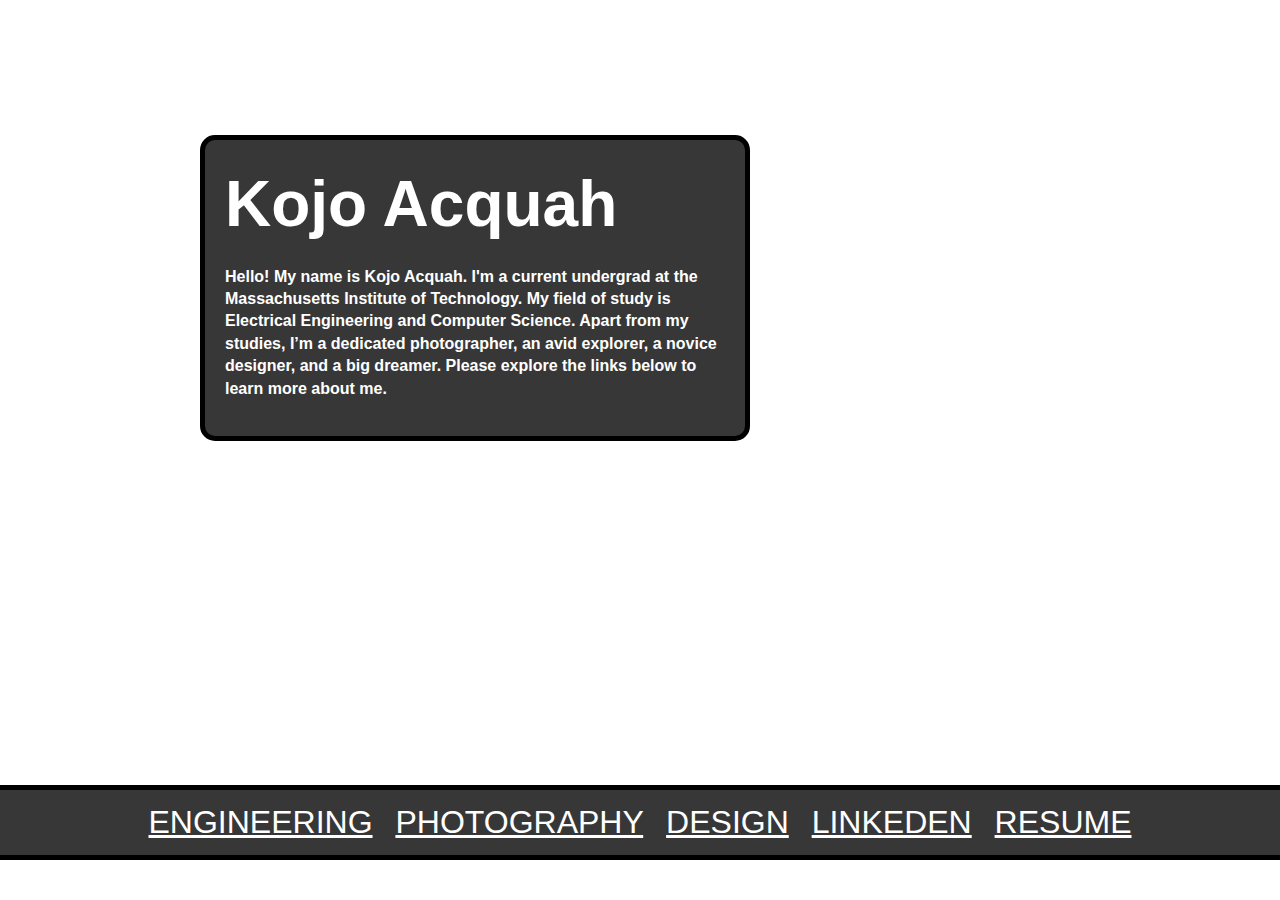
==== index.html @ aa25aedc "fixed links" ====
<!DOCTYPE html>
<!--[if lt IE 7]>      <html class="no-js lt-ie9 lt-ie8 lt-ie7"> <![endif]-->
<!--[if IE 7]>         <html class="no-js lt-ie9 lt-ie8"> <![endif]-->
<!--[if IE 8]>         <html class="no-js lt-ie9"> <![endif]-->
<!--[if gt IE 8]><!--> <html class="no-js"> <!--<![endif]-->
    <head>
        <meta charset="utf-8">
        <meta http-equiv="X-UA-Compatible" content="IE=edge,chrome=1">
        <title>Kojo Acquah</title>
        <meta name="description" content="Kojo Acquah is a junior at MIT studying Electrical Engineering and Computer Science. He is passionate about technology, photography, and design. ">
        <meta name="viewport" content="width=device-width">

        <!-- Place favicon.ico and apple-touch-icon.png in the root directory -->

        <link rel="stylesheet" href="css/normalize.css">
        <link rel="stylesheet" href="css/main.css">
        <script src="js/vendor/modernizr-2.6.2.min.js"></script>
    </head>
    <body>
        <!--[if lt IE 7]>
            <p class="chromeframe">You are using an <strong>outdated</strong> browser. Please <a href="http://browsehappy.com/">upgrade your browser</a> or <a href="http://www.google.com/chromeframe/?redirect=true">activate Google Chrome Frame</a> to improve your experience.</p>
        <![endif]-->

        <!-- Add your site or application content here -->
        
        <div id="cont">
        	<div class= "box standout">
        		
        		<h1>Kojo Acquah</h1>
        		<p>
					Hello! My name is Kojo Acquah. I'm a current undergrad at the Massachusetts Institute of Technology. My field of study is Electrical Engineering and Computer Science. Apart from my studies, I’m a dedicated photographer, an avid explorer, a novice designer, and a big dreamer. Please explore the links below to learn more about me. 				
				</p>
				
			</div>
		</div>
		
		<div id="menu" class="standout">
	   		
            <a href="http://www.google.com" class="menuitem" target="blank">
                <u>Engineering</u>
            </a>

            <a href="http://www.google.com" class="menuitem" target="blank">
                <u>Photography</u>
            </a>

            <a href="http://www.google.com" class="menuitem" target="blank">
                <u>Design</u>
            </a>

            <a href="http://www.linkedin.com/in/kacquah/" class="menuitem" target="blank">
                <u>Linkeden</u>
            </a>

            <a href="http://www.google.com" class="menuitem" target="blank">
                <u>Resume</u>
            </a>

		</div>

        <script src="//ajax.googleapis.com/ajax/libs/jquery/1.8.3/jquery.min.js"></script>
        <script>window.jQuery || document.write('<script src="js/vendor/jquery-1.8.3.min.js"><\/script>')</script>
        <script src="js/plugins.js"></script>
        <script src="js/main.js"></script>

        <!-- Google Analytics: change UA-XXXXX-X to be your site's ID. -->
        <script>
            var _gaq=[['_setAccount','UA-XXXXX-X'],['_trackPageview']];
            (function(d,t){var g=d.createElement(t),s=d.getElementsByTagName(t)[0];
            g.src=('https:'==location.protocol?'//ssl':'//www')+'.google-analytics.com/ga.js';
            s.parentNode.insertBefore(g,s)}(document,'script'));
        </script>
    </body>
</html>
---- css/main.css ----
/*
 * HTML5 Boilerplate
 *
 * What follows is the result of much research on cross-browser styling.
 * Credit left inline and big thanks to Nicolas Gallagher, Jonathan Neal,
 * Kroc Camen, and the H5BP dev community and team.
 */

/* ==========================================================================
   Base styles: opinionated defaults
   ========================================================================== */

html,
button,
input,
select,
textarea {
    color: #222;
}

body {
    font-size: 1em;
    line-height: 1.4;
}

/*
 * Remove text-shadow in selection highlight: h5bp.com/i
 * These selection declarations have to be separate.
 * Customize the background color to match your design.
 */

::-moz-selection {
    background: #b3d4fc;
    text-shadow: none;
}

::selection {
    background: #b3d4fc;
    text-shadow: none;
}

/*
 * A better looking default horizontal rule
 */

hr {
    display: block;
    height: 1px;
    border: 0;
    border-top: 1px solid #ccc;
    margin: 1em 0;
    padding: 0;
}

/*
 * Remove the gap between images and the bottom of their containers: h5bp.com/i/440
 */

img {
    vertical-align: middle;
}

/*
 * Remove default fieldset styles.
 */

fieldset {
    border: 0;
    margin: 0;
    padding: 0;
}

/*
 * Allow only vertical resizing of textareas.
 */

textarea {
    resize: vertical;
}

/* ==========================================================================
   Chrome Frame prompt
   ========================================================================== */

.chromeframe {
    margin: 0.2em 0;
    background: #ccc;
    color: #000;
    padding: 0.2em 0;
}

/* ==========================================================================
   Author's custom styles
   ========================================================================== */

html {
	background: url("../img/bg/bg1.jpg") no-repeat center center fixed; 
	-webkit-background-size: cover;
	-moz-background-size: cover;
	-o-background-size: cover;
	background-size: cover;
}

body {
    font-family: "Helvetica Neue", Helvetica, Arial, sans-serif;
    width: 100%;
    height: 100%;
    padding: 0;
    margin: 0;
}


/*#cont {position:absolute; top:0; left:0; z-index:70; overflow:auto;}*/

.standout {	
	color: white;
	background-color: rgba(20,20,20,0.85);
	
	border: 5px solid black;

}


.box {
	position: absolute;
	top: 15%;
	left: 200px;
	
	padding: 20px;
	
	border-radius: 15px;
	
	width: 500px;
}

.box h1 {
	font-size:4em; 
	text-align:left;
	margin: auto;
}

.box p {
	font-weight: bold;
}


#menu {
	
	text-align: center;
	
	padding-top: 10px;
	padding-bottom: 10px;

	font-size:2em;


	position: absolute;
	bottom: 40px;

    border-left: 0px;
    border-right: 0px;
    
	width: 100%;
}

#menu a {
	word-spacing: 14px;
}

a {
	text-decoration: none;
	text-transform: uppercase;
	color: white;
}

a:hover {
	opacity: .5
}













/* ==========================================================================
   Helper classes
   ========================================================================== */

/*
 * Image replacement
 */

.ir {
    background-color: transparent;
    border: 0;
    overflow: hidden;
    /* IE 6/7 fallback */
    *text-indent: -9999px;
}

.ir:before {
    content: "";
    display: block;
    width: 0;
    height: 100%;
}

/*
 * Hide from both screenreaders and browsers: h5bp.com/u
 */

.hidden {
    display: none !important;
    visibility: hidden;
}

/*
 * Hide only visually, but have it available for screenreaders: h5bp.com/v
 */

.visuallyhidden {
    border: 0;
    clip: rect(0 0 0 0);
    height: 1px;
    margin: -1px;
    overflow: hidden;
    padding: 0;
    position: absolute;
    width: 1px;
}

/*
 * Extends the .visuallyhidden class to allow the element to be focusable
 * when navigated to via the keyboard: h5bp.com/p
 */

.visuallyhidden.focusable:active,
.visuallyhidden.focusable:focus {
    clip: auto;
    height: auto;
    margin: 0;
    overflow: visible;
    position: static;
    width: auto;
}

/*
 * Hide visually and from screenreaders, but maintain layout
 */

.invisible {
    visibility: hidden;
}

/*
 * Clearfix: contain floats
 *
 * For modern browsers
 * 1. The space content is one way to avoid an Opera bug when the
 *    `contenteditable` attribute is included anywhere else in the document.
 *    Otherwise it causes space to appear at the top and bottom of elements
 *    that receive the `clearfix` class.
 * 2. The use of `table` rather than `block` is only necessary if using
 *    `:before` to contain the top-margins of child elements.
 */

.clearfix:before,
.clearfix:after {
    content: " "; /* 1 */
    display: table; /* 2 */
}

.clearfix:after {
    clear: both;
}

/*
 * For IE 6/7 only
 * Include this rule to trigger hasLayout and contain floats.
 */

.clearfix {
    *zoom: 1;
}

/* ==========================================================================
   EXAMPLE Media Queries for Responsive Design.
   Theses examples override the primary ('mobile first') styles.
   Modify as content requires.
   ========================================================================== */

@media only screen and (min-width: 35em) {
    /* Style adjustments for viewports that meet the condition */
}

@media only screen and (-webkit-min-device-pixel-ratio: 1.5),
       only screen and (min-resolution: 144dpi) {
    /* Style adjustments for high resolution devices */
}

/* ==========================================================================
   Print styles.
   Inlined to avoid required HTTP connection: h5bp.com/r
   ========================================================================== */

@media print {
    * {
        background: transparent !important;
        color: #000 !important; /* Black prints faster: h5bp.com/s */
        box-shadow: none !important;
        text-shadow: none !important;
    }

    a,
    a:visited {
        text-decoration: underline;
    }

    a[href]:after {
        content: " (" attr(href) ")";
    }

    abbr[title]:after {
        content: " (" attr(title) ")";
    }

    /*
     * Don't show links for images, or javascript/internal links
     */

    .ir a:after,
    a[href^="javascript:"]:after,
    a[href^="#"]:after {
        content: "";
    }

    pre,
    blockquote {
        border: 1px solid #999;
        page-break-inside: avoid;
    }

    thead {
        display: table-header-group; /* h5bp.com/t */
    }

    tr,
    img {
        page-break-inside: avoid;
    }

    img {
        max-width: 100% !important;
    }

    @page {
        margin: 0.5cm;
    }

    p,
    h2,
    h3 {
        orphans: 3;
        widows: 3;
    }

    h2,
    h3 {
        page-break-after: avoid;
    }
}
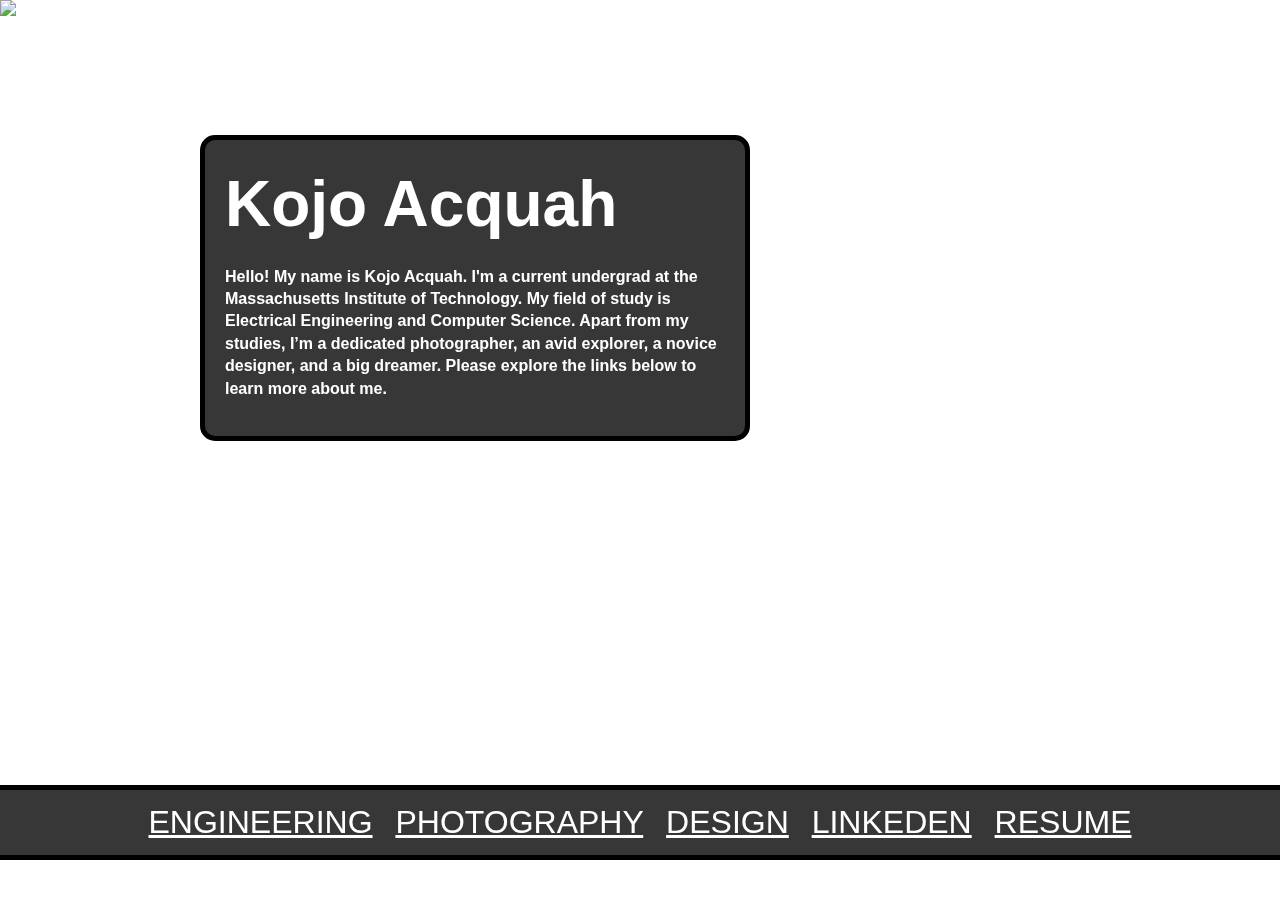
==== commit aaa1b48b: "still need to fix aspect ratio" ====
--- a/index.html
+++ b/index.html
@@ -14,7 +14,7 @@
 
         <link rel="stylesheet" href="css/normalize.css">
         <link rel="stylesheet" href="css/main.css">
-        <script src="js/vendor/modernizr-2.6.2.min.js"></script>
+        <script type="text/javascript" src="js/vendor/modernizr-2.6.2.min.js"></script>
     </head>
     <body>
         <!--[if lt IE 7]>
@@ -22,7 +22,15 @@
         <![endif]-->
 
         <!-- Add your site or application content here -->
-        
+<div id="slideshow">
+<img src="img/bg/bg01.jpg" class="bgM"/>
+<img src="img/bg/bg02.jpg" class="bgM"/>
+<img src="img/bg/bg03.jpg" class="bgM"/>
+<img src="img/bg/bg04.jpg" class="bgM"/>
+<img src="img/bg/bg05.jpg" class="bgM"/>
+<img src="img/bg/bg06.jpg" class="bgM"/>
+</div>
+
         <div id="cont">
         	<div class= "box standout">
         		
@@ -58,7 +66,8 @@
 
 		</div>
 
-        <script src="//ajax.googleapis.com/ajax/libs/jquery/1.8.3/jquery.min.js"></script>
+        <script src="http://ajax.googleapis.com/ajax/libs/jquery/1.8.3/jquery.min.js"></script>
+        <script type="text/javascript" src="js/jquery.cycle.all.js"></script>
         <script>window.jQuery || document.write('<script src="js/vendor/jquery-1.8.3.min.js"><\/script>')</script>
         <script src="js/plugins.js"></script>
         <script src="js/main.js"></script>
--- a/css/main.css
+++ b/css/main.css
@@ -94,12 +94,23 @@
    ========================================================================== */
 
 html {
-	background: url("../img/bg/bg1.jpg") no-repeat center center fixed; 
+	//background: url("../img/bg/bg05.jpg") no-repeat center center fixed; 
 	-webkit-background-size: cover;
 	-moz-background-size: cover;
 	-o-background-size: cover;
 	background-size: cover;
 }
+
+
+#slideshow, img.bgM {
+        min-height: 100%;
+        min-width: 1024px;
+        width: 100%;
+        height: auto;
+        position: fixed;
+        top: 0;
+        left: 0;
+        z-index:-9999;}
 
 body {
     font-family: "Helvetica Neue", Helvetica, Arial, sans-serif;
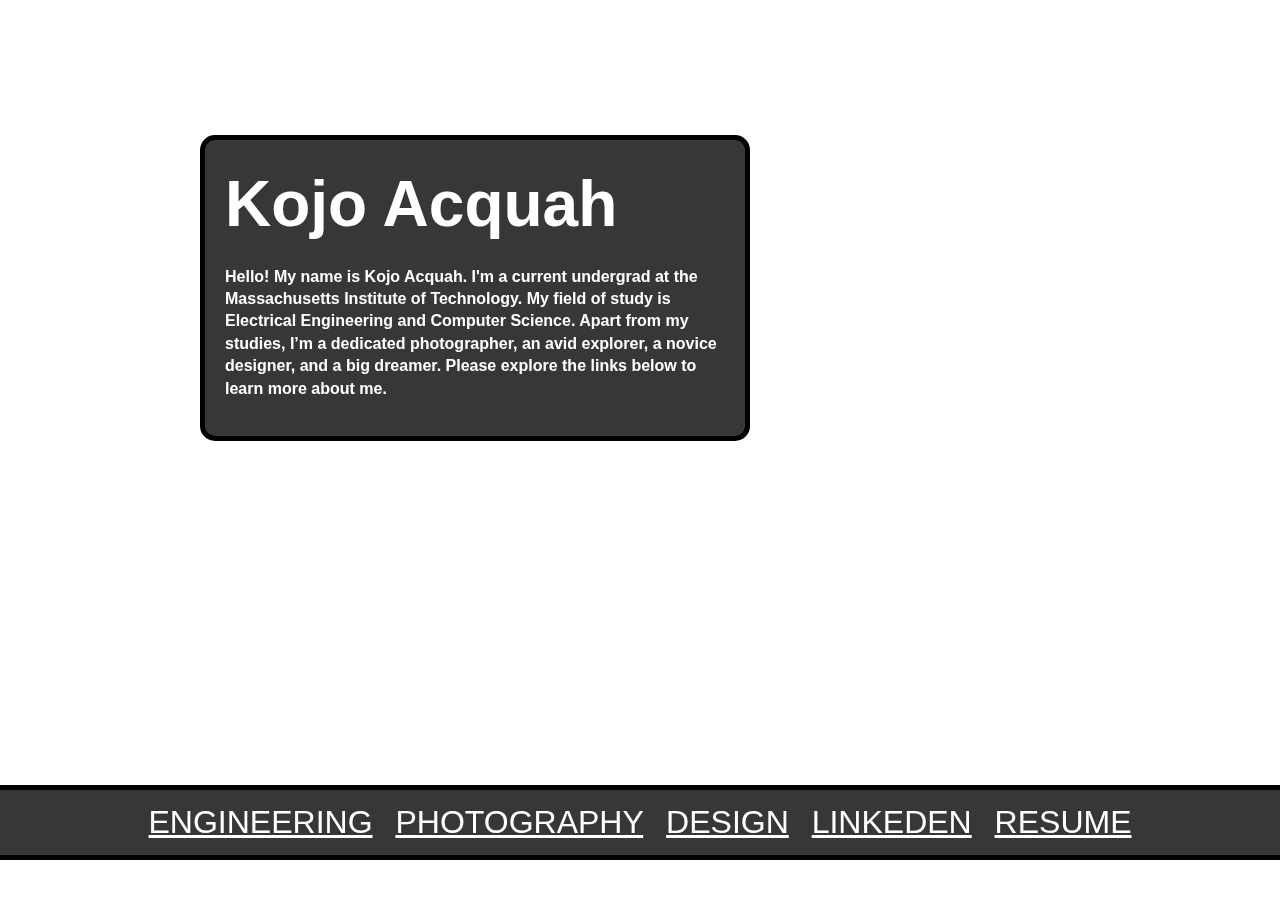
==== commit b491cde9: "before fancy box" ====
--- a/index.html
+++ b/index.html
@@ -29,6 +29,10 @@
 <img src="img/bg/bg04.jpg" class="bgM"/>
 <img src="img/bg/bg05.jpg" class="bgM"/>
 <img src="img/bg/bg06.jpg" class="bgM"/>
+<img src="img/bg/bg07.jpg" class="bgM"/>
+<img src="img/bg/bg08.jpg" class="bgM"/>
+<img src="img/bg/bg09.jpg" class="bgM"/>
+<img src="img/bg/bg10.jpg" class="bgM"/>
 </div>
 
         <div id="cont">
@@ -60,7 +64,7 @@
                 <u>Linkeden</u>
             </a>
 
-            <a href="http://www.google.com" class="menuitem" target="blank">
+            <a href="KojoAcquahResume.pdf" class="menuitem" target="blank">
                 <u>Resume</u>
             </a>
 
--- a/css/main.css
+++ b/css/main.css
@@ -102,15 +102,25 @@
 }
 
 
-#slideshow, img.bgM {
-        min-height: 100%;
-        min-width: 1024px;
-        width: 100%;
-        height: auto;
-        position: fixed;
-        top: 0;
-        left: 0;
-        z-index:-9999;}
+#slideshow {
+	position:fixed; 
+	top:-50%; 
+	left:-50%; 
+	width:200%; 
+	height:200%;
+    z-index:-9999;
+}
+
+img.bgM {
+	position:absolute; 
+	top:0; 
+	left:0; 
+	right:0; 
+	bottom:0; 
+	margin:auto; 
+	min-width:50%;
+	min-height:50%;
+}
 
 body {
     font-family: "Helvetica Neue", Helvetica, Arial, sans-serif;
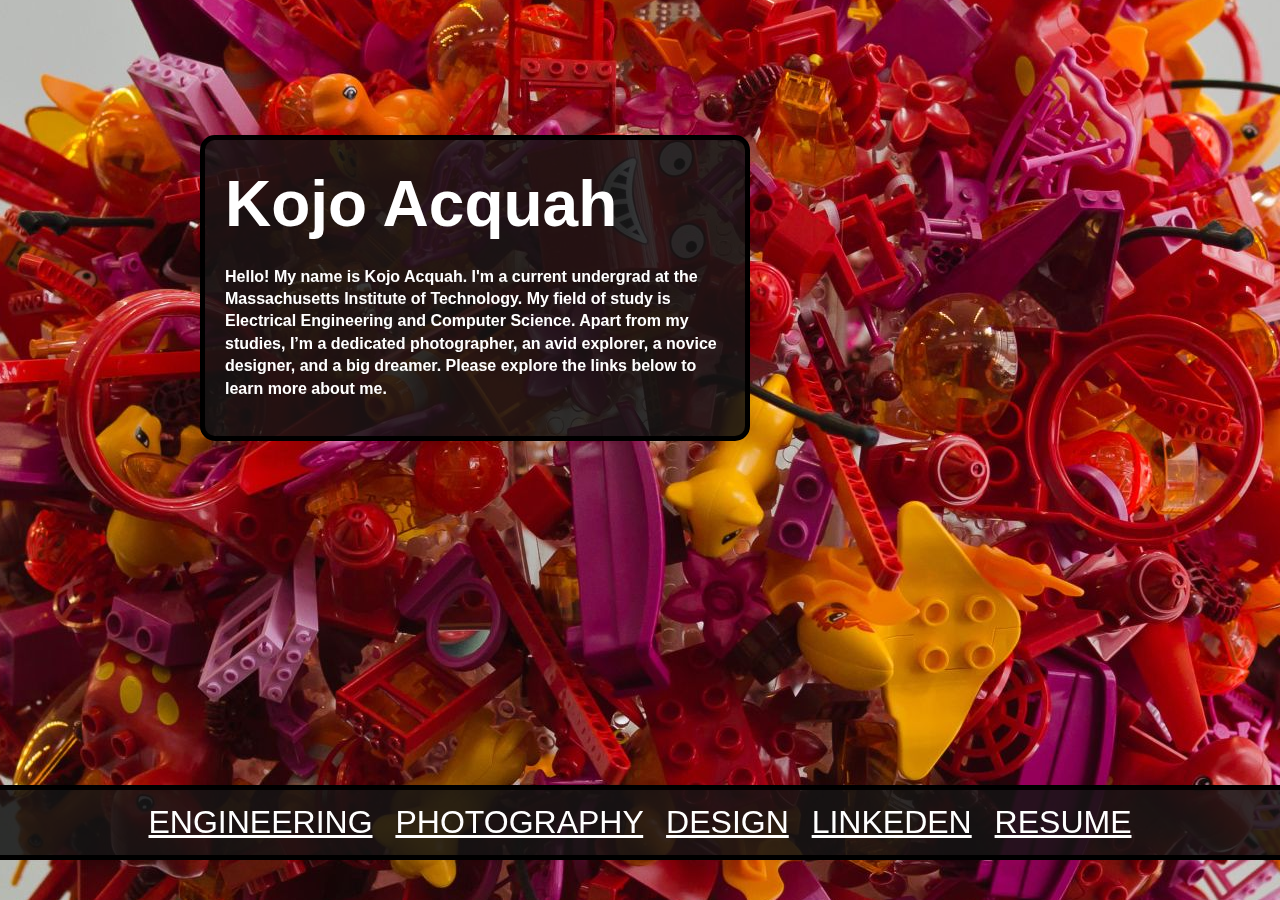
==== commit 4a45d1f2: "added fancy boxes" ====
--- a/index.html
+++ b/index.html
@@ -13,7 +13,6 @@
         <!-- Place favicon.ico and apple-touch-icon.png in the root directory -->
 
         <link rel="stylesheet" href="css/normalize.css">
-        <link rel="stylesheet" href="css/main.css">
         <script type="text/javascript" src="js/vendor/modernizr-2.6.2.min.js"></script>
     </head>
     <body>
@@ -48,15 +47,15 @@
 		
 		<div id="menu" class="standout">
 	   		
-            <a href="http://www.google.com" class="menuitem" target="blank">
+            <a href="engineering.html" class="fancybox fancybox.iframe" target="blank">
                 <u>Engineering</u>
             </a>
 
-            <a href="http://www.google.com" class="menuitem" target="blank">
+            <a href="photography.html" class="fancybox fancybox.iframe" target="blank">
                 <u>Photography</u>
             </a>
 
-            <a href="http://www.google.com" class="menuitem" target="blank">
+            <a href="design.html" class="fancybox fancybox.iframe" target="blank">
                 <u>Design</u>
             </a>
 
@@ -72,9 +71,19 @@
 
         <script src="http://ajax.googleapis.com/ajax/libs/jquery/1.8.3/jquery.min.js"></script>
         <script type="text/javascript" src="js/jquery.cycle.all.js"></script>
+        
+        <!-- Add fancyBox main JS and CSS files -->
+		<script type="text/javascript" src="js/fancybox/jquery.fancybox.js"></script>
+		<link rel="stylesheet" type="text/css" href="js/fancybox/jquery.fancybox.css" media="screen" />
+	
+        <link rel="stylesheet" href="css/main.css">
+
+	
         <script>window.jQuery || document.write('<script src="js/vendor/jquery-1.8.3.min.js"><\/script>')</script>
         <script src="js/plugins.js"></script>
         <script src="js/main.js"></script>
+
+
 
         <!-- Google Analytics: change UA-XXXXX-X to be your site's ID. -->
         <script>
--- a/css/main.css
+++ b/css/main.css
@@ -94,11 +94,14 @@
    ========================================================================== */
 
 html {
-	//background: url("../img/bg/bg05.jpg") no-repeat center center fixed; 
 	-webkit-background-size: cover;
 	-moz-background-size: cover;
 	-o-background-size: cover;
 	background-size: cover;
+}
+
+.fancybox-skin {
+	background: url("../img/parchmentcomplete.jpg") repeat center center fixed; 
 }
 
 
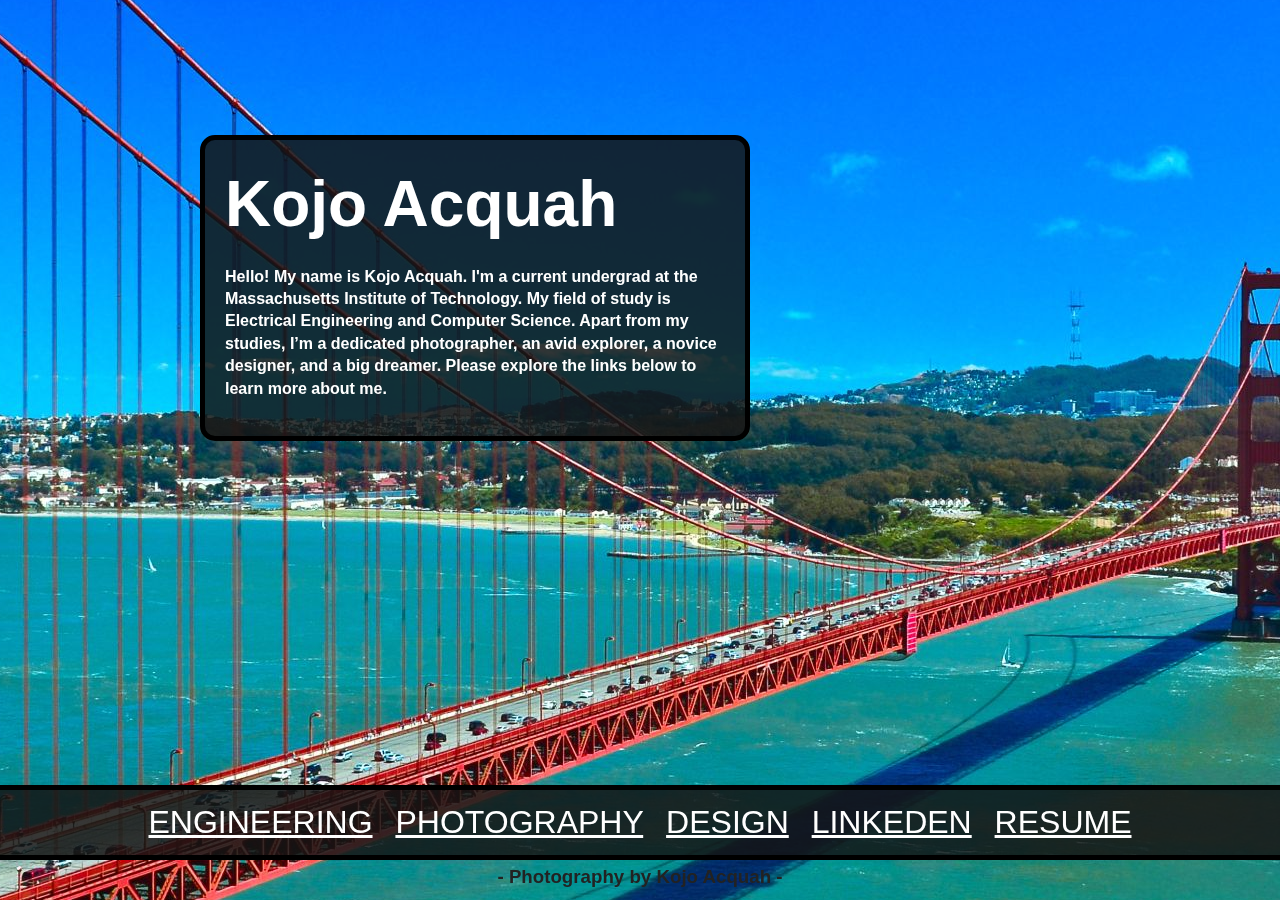
==== commit 3cb810a3: "credit mark ver 1" ====
--- a/index.html
+++ b/index.html
@@ -68,9 +68,15 @@
             </a>
 
 		</div>
+		
+		<div id="credit">
+			<h3>- Photography by Kojo Acquah -</h3>
+		</div>
+		
 
         <script src="http://ajax.googleapis.com/ajax/libs/jquery/1.8.3/jquery.min.js"></script>
         <script type="text/javascript" src="js/jquery.cycle.all.js"></script>
+    
         
         <!-- Add fancyBox main JS and CSS files -->
 		<script type="text/javascript" src="js/fancybox/jquery.fancybox.js"></script>
@@ -78,12 +84,9 @@
 	
         <link rel="stylesheet" href="css/main.css">
 
-	
         <script>window.jQuery || document.write('<script src="js/vendor/jquery-1.8.3.min.js"><\/script>')</script>
         <script src="js/plugins.js"></script>
         <script src="js/main.js"></script>
-
-
 
         <!-- Google Analytics: change UA-XXXXX-X to be your site's ID. -->
         <script>
--- a/css/main.css
+++ b/css/main.css
@@ -191,6 +191,19 @@
 	word-spacing: 14px;
 }
 
+#credit {
+	position: absolute;
+	bottom: 0px;
+	width: 100%;
+	margin-left: auto;
+	margin-right: auto;
+}
+
+#credit h3 {
+	text-align: center;
+	margin-bottom: 10px;
+}
+
 a {
 	text-decoration: none;
 	text-transform: uppercase;
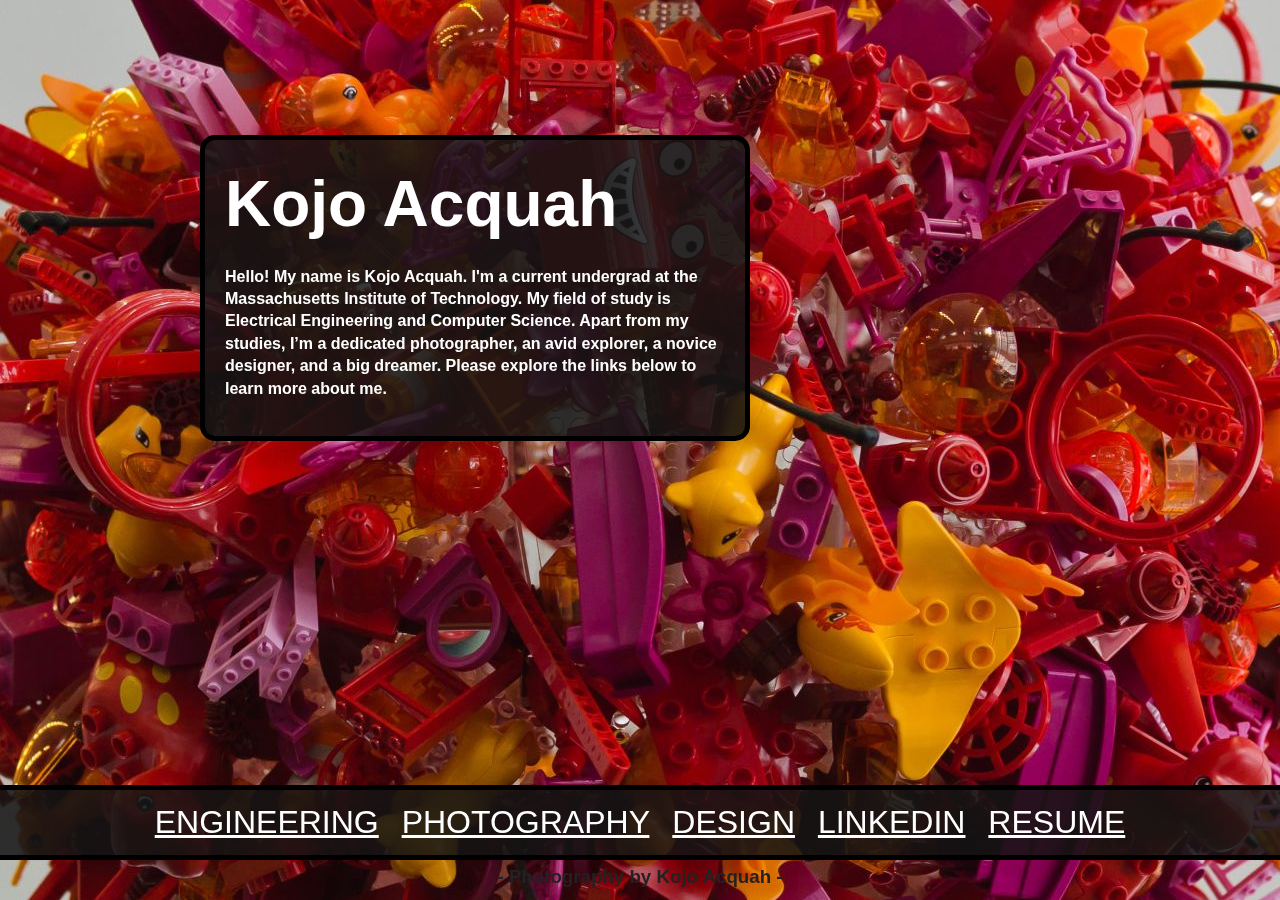
==== commit 0a7881b6: "fixed spelling" ====
--- a/index.html
+++ b/index.html
@@ -60,7 +60,7 @@
             </a>
 
             <a href="http://www.linkedin.com/in/kacquah/" class="menuitem" target="blank">
-                <u>Linkeden</u>
+                <u>Linkedin</u>
             </a>
 
             <a href="KojoAcquahResume.pdf" class="menuitem" target="blank">
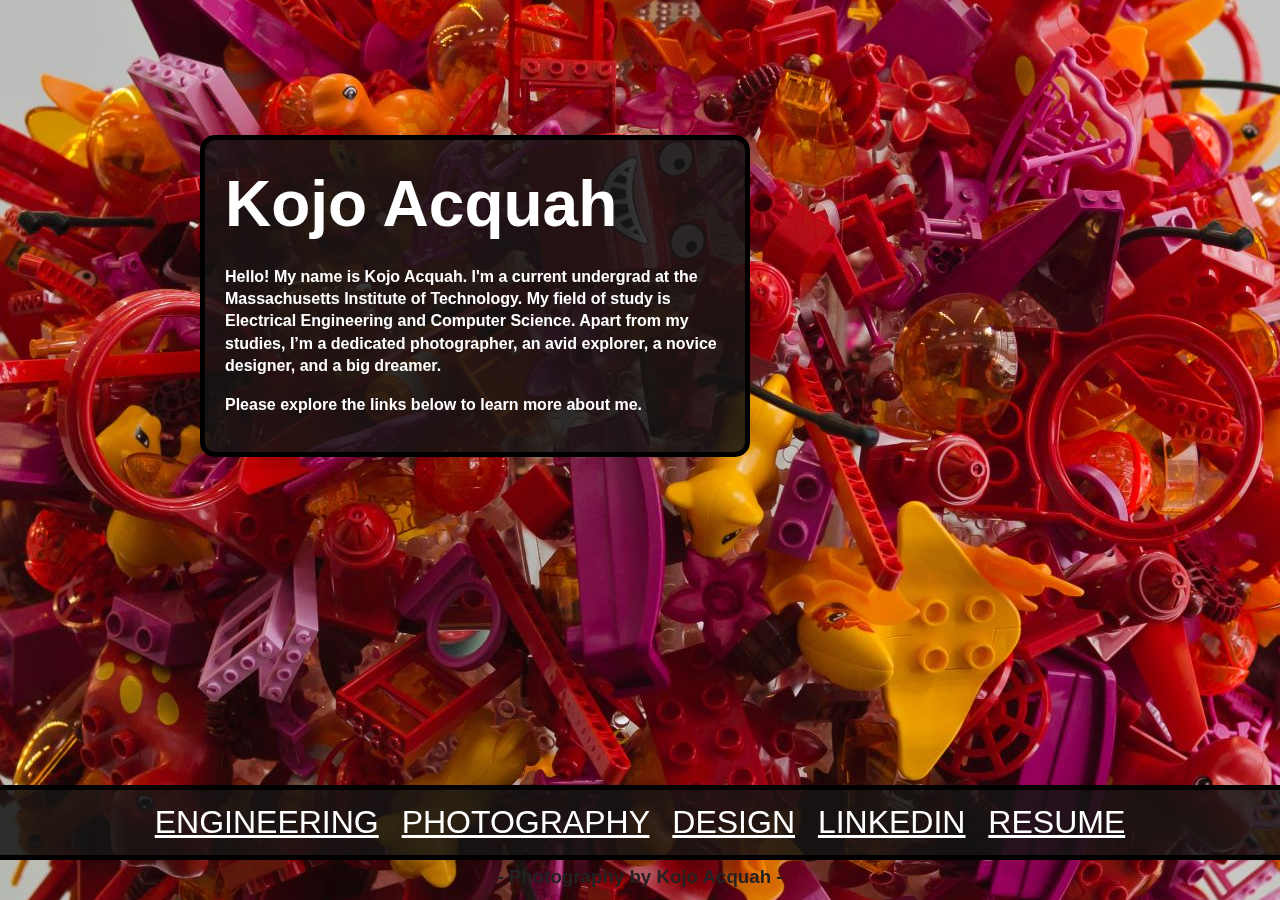
==== commit a469b976: "new paragraph" ====
--- a/index.html
+++ b/index.html
@@ -39,7 +39,10 @@
         		
         		<h1>Kojo Acquah</h1>
         		<p>
-					Hello! My name is Kojo Acquah. I'm a current undergrad at the Massachusetts Institute of Technology. My field of study is Electrical Engineering and Computer Science. Apart from my studies, I’m a dedicated photographer, an avid explorer, a novice designer, and a big dreamer. Please explore the links below to learn more about me. 				
+					Hello! My name is Kojo Acquah. I'm a current undergrad at the Massachusetts Institute of Technology. My field of study is Electrical Engineering and Computer Science. Apart from my studies, I’m a dedicated photographer, an avid explorer, a novice designer, and a big dreamer. 
+				</p>
+				<p>
+					Please explore the links below to learn more about me. 				
 				</p>
 				
 			</div>
